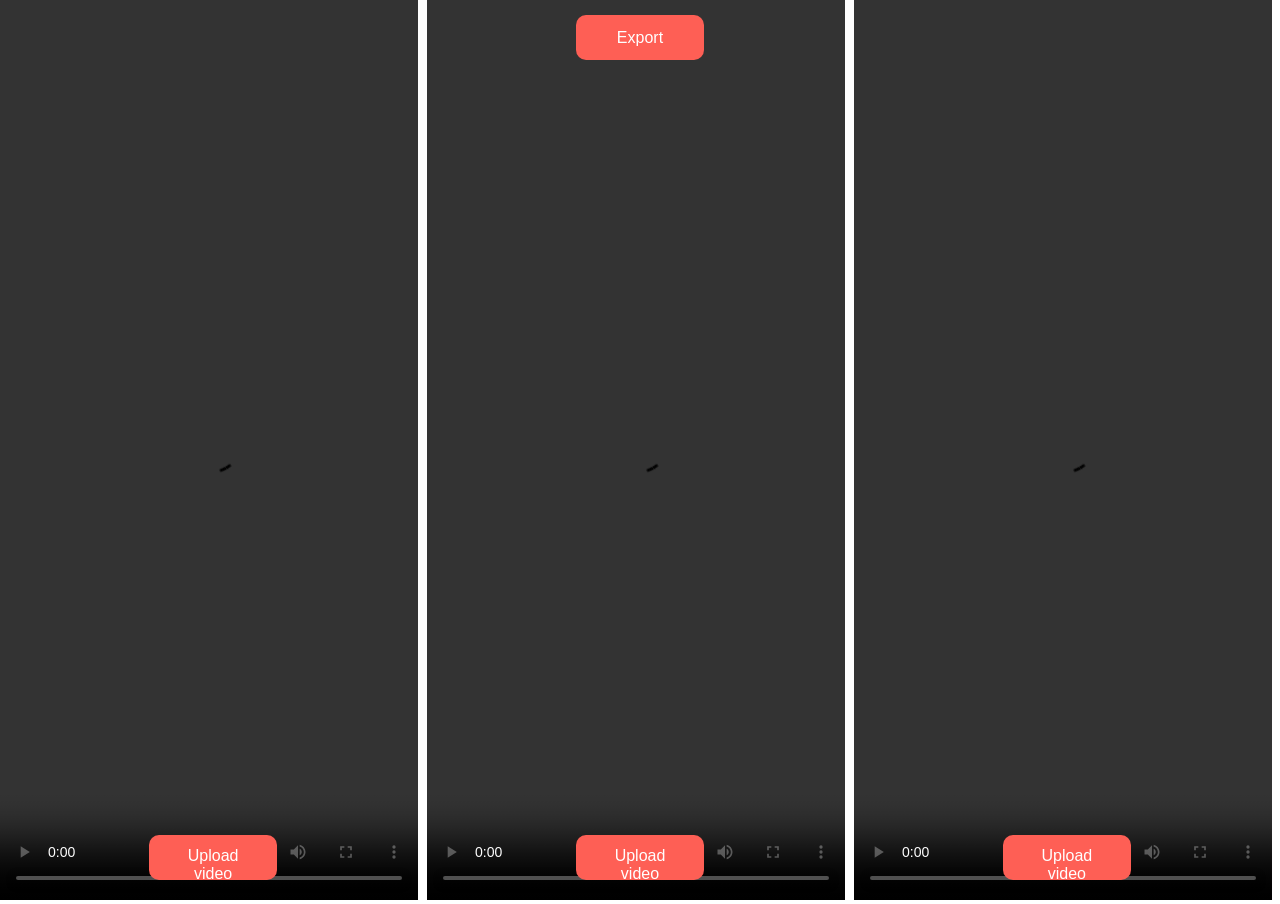
==== index.html @ 5500c2c6 "Add files via upload" ====
<!DOCTYPE html>
<html>
  <head>
        <link rel="stylesheet" href="style.css">
    <style>
      #loadingOverlay {
        position: absolute;
        top: 0;
        left: 0;
        width: 100%;
        height: 100%;
        background-color: rgba(0, 0, 0, 0.5);
        display: none;
        z-index: 999;
      }

      #loadingOverlay.active {
        display: flex;
        align-items: center;
        justify-content: center;
      }

      #loadingOverlay .loader {
        border: 16px solid #f3f3f3;
        border-top: 16px solid #3498db;
        border-radius: 50%;
        width: 120px;
        height: 120px;
        animation: spin 2s linear infinite;
      }

      @keyframes spin {
        0% {
          transform: rotate(0deg);
        }
        100% {
          transform: rotate(360deg);
        }
      }
    </style>
  </head>
  <body>
    <!-- Add the loading overlay -->
    <div id="loadingOverlay">
      <div class="loader"></div>
    </div>
    <div class="flex-container">
      <div class="flex-item">
        <input type="file" multiple accept="video/mp4" id="fileInput1" style="display:none">
        <button class="fancy-button" onclick="chooseFile(1)">Upload video</button>
        <div class="video1">
          <video class="vid1" id="videoPlayer1" width="450" height="540" controls>
            <source id="videoSource1" src="" type="video/mp4">
            Your browser does not support the video tag.
          </video>
          <img class="thumbnail" id="videoThumbnail1" src="" alt="Video Thumbnail" style="display: none;">
        </div>
      </div>
      <div class="flex-item">
        <button class="fancy-button2" id = "combineButton" onclick="combine()" >Export</button>
        <input type="file" multiple accept="video/mp4" id="fileInput2" style="display:none">
        <button class="fancy-button" onclick="chooseFile(2)">Upload video</button>
        <div class="video2">
          <video id="videoPlayer2" width="450" height="540" controls>
            <source id="videoSource2" src="" type="video/mp4">
            Your browser does not support the video tag.
          </video>
          <img class="thumbnail" id="videoThumbnail2" src="" alt="Video Thumbnail" style="display: none;">
        </div>
      </div>
      <div class="flex-item">
        <input type="file" multiple accept="video/mp4" id="fileInput3" style="display:none">
        <button class="fancy-button" onclick="chooseFile(3)">Upload video</button>
        <div class="video3">
          <video id="videoPlayer3" width="450" height="540" controls>
            <source id="videoSource3" src="" type="video/mp4">
            Your browser does not support the video tag.
          </video>
          <img class="thumbnail" id="videoThumbnail3" src="" alt="Video Thumbnail" style="display: none;">
        </div>
      </div>
    </div>
    
    <script src="script.js">
    </script>
    <script src="combine.js">
    </script>
  <script src="script.py"></script>
 
  <script>
  </script>
  </body>
</html>
---- style.css ----
* {
  height: 100vh;
}


html, body {margin: 0; height: 100%; overflow: hidden}


body {
  height: 100vh;
}

.loader {
  border: 16px solid #f3f3f3;
  border-top: 16px solid #3498db;
  border-radius: 50%;
  width: 120px;
  height: 120px;
  animation: spin 2s linear infinite;
}

@keyframes spin {
  0% { transform: rotate(0deg); }
  100% { transform: rotate(360deg); }
}

#loadingOverlay {
  position: absolute; /* Update the position to absolute */
  top: 0;
  left: 0;
  width: 100%;
  height: 100%;
  background-color: rgba(0, 0, 0, 0.5);
  display: none; /* Initially hidden */
  z-index: 999; /* Add a higher z-index value */
}

#loadingOverlay.active {
  display: flex;
  align-items: center;
  justify-content: center;
}



.flex-container {
    display: flex;
    justify-content: space-between;
    height: 100vh;
      }
  
  .flex-item {
    width: 33.3vw;
    height: 100vh;
    background-color: #ddd;
    position: relative;
  }
  
  .flex-item:nth-child(1) {
    background-color: white;
  }
  
  .flex-item:nth-child(2) {
    background-color: white;
  }
  
  .flex-item:nth-child(3) {
    background-color: white;
  }
  video {
    height:100vh;
    width: 98%;
  }
  
  .flex-item {
    position: relative; /* make the flex item a relative container for the button */
  }
  
  .fancy-button {
    position: absolute;
    bottom: 10px; /* adjust bottom distance from flex item */
    left: 50%; /* center horizontally */
    transform: translateX(-50%); /* adjust for button width */
    background-color: #FE5F55;
    border: none;
    border-radius: 10px;
    color: #fff;
    cursor: pointer;
    font-size: 16px;
    padding: 12px 24px;
    height: 5vh;
    width: 10vw;
    overflow: hidden;
    margin-bottom: 10px;
    z-index: 2342342948893423423;
  }
  
  
  .fancy-button::before {
    content: '';
    background-color: rgba(255, 255, 255, 0.2);
    border-radius: 50%;
    height: 120px;
    position: absolute;
    top: -60px;
    left: -60px;
    transform: scale(0);
    transition: transform 0.5s ease-out;
    width: 120px;
    z-index: 2342342948893423423;
  }
  
  .fancy-button:hover::before {
    transform: scale(2);
  }
  
  .fancy-button::after {
    content: '';
    background-color: rgba(255, 255, 255, 0.2);
    border-radius: 50%;
    height: 120px;
    position: absolute;
    top: -60px;
    right: -60px;
    transform: scale(0);
    transition: transform 0.5s ease-out;
    width: 120px;
    z-index: 2342342948893423423;
  }
  
  .fancy-button:hover::after {
    transform: scale(2);
  }
  
  .fancy-button:hover {
    background-color: #333745;
  }
  




  .fancy-button2 {
    position: absolute;
    top: 15px; /* adjust bottom distance from flex item */
    left: 50%; /* center horizontally */
    transform: translateX(-50%); /* adjust for button width */
    background-color: #FE5F55;
    border: none;
    border-radius: 10px;
    color: #fff;
    cursor: pointer;
    font-size: 16px;
    padding: 12px 24px;
    overflow: hidden;
    margin-bottom: 10px;
    /* make this: style="position: absolute; top: 0; left: 50%" */
    z-index: 2342342948893423423;
       height: 5vh;
    width: 10vw;
    
  }
  
  
  .fancy-button2::before {
    content: '';
    background-color: rgba(255, 255, 255, 0.2);
    border-radius: 50%;
    height: 120px;
    position: absolute;
    top: -60px;
    left: -60px;
    transform: scale(0);
    transition: transform 0.5s ease-out;
    width: 120px;
    z-index: 2342342948893423423;
  }
  
  .fancy-button2:hover::before {
    transform: scale(2);
  }
  
  .fancy-button2::after {
    content: '';
    background-color: rgba(255, 255, 255, 0.2);
    border-radius: 50%;
    height: 120px;
    position: absolute;
    top: -60px;
    right: -60px;
    transform: scale(0);
    transition: transform 0.5s ease-out;
    width: 120px;
    z-index: 2342342948893423423;
  }
  
  .fancy-button2:hover::after {
    transform: scale(2);
  }
  
  .fancy-button2:hover {
    background-color: #333745;
  }
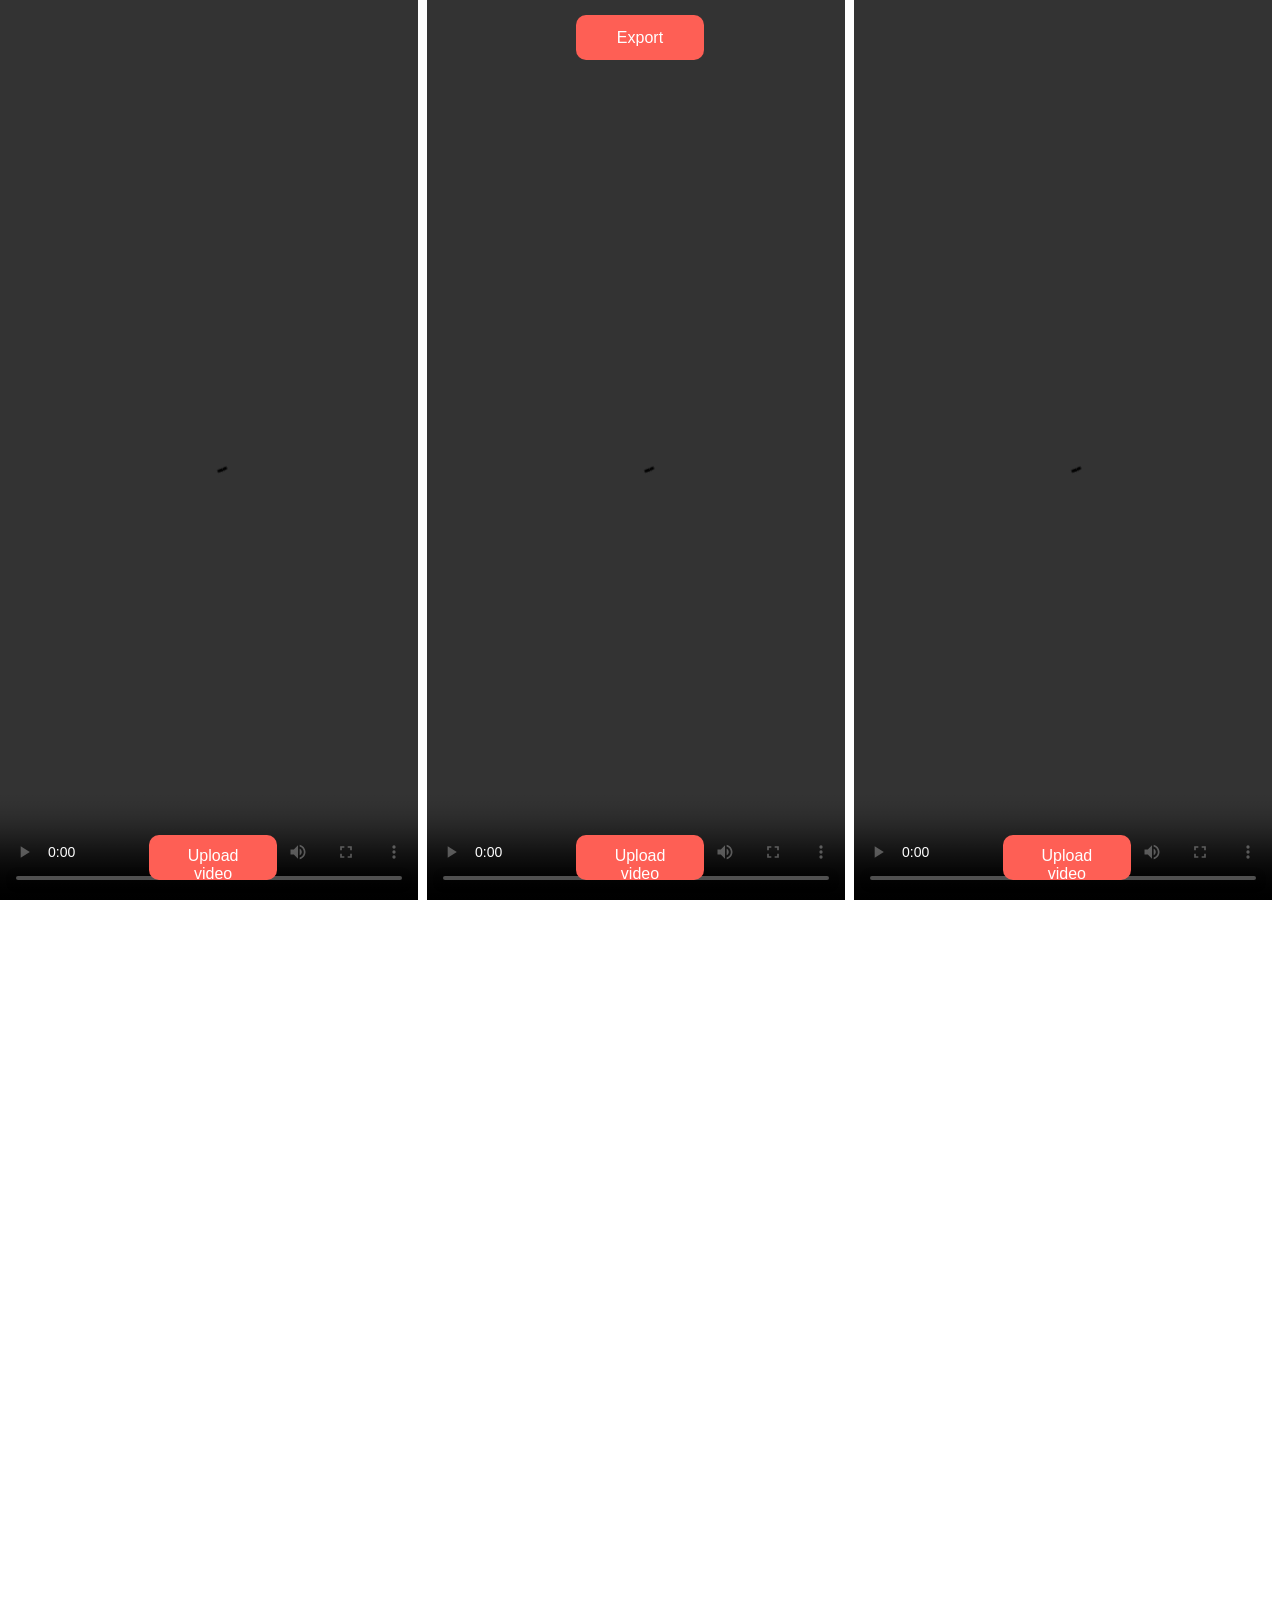
==== commit f7399b25: "Update index.html" ====
--- a/index.html
+++ b/index.html
@@ -46,7 +46,7 @@
     </div>
     <div class="flex-container">
       <div class="flex-item">
-        <input type="file" multiple accept="video/mp4" id="fileInput1" style="display:none">
+        <input type="file" multiple  id="fileInput1" style="display:none">
         <button class="fancy-button" onclick="chooseFile(1)">Upload video</button>
         <div class="video1">
           <video class="vid1" id="videoPlayer1" width="450" height="540" controls>
@@ -58,7 +58,7 @@
       </div>
       <div class="flex-item">
         <button class="fancy-button2" id = "combineButton" onclick="combine()" >Export</button>
-        <input type="file" multiple accept="video/mp4" id="fileInput2" style="display:none">
+        <input type="file" multiple  id="fileInput2" style="display:none">
         <button class="fancy-button" onclick="chooseFile(2)">Upload video</button>
         <div class="video2">
           <video id="videoPlayer2" width="450" height="540" controls>
@@ -69,7 +69,7 @@
         </div>
       </div>
       <div class="flex-item">
-        <input type="file" multiple accept="video/mp4" id="fileInput3" style="display:none">
+        <input type="file" multiple id="fileInput3" style="display:none">
         <button class="fancy-button" onclick="chooseFile(3)">Upload video</button>
         <div class="video3">
           <video id="videoPlayer3" width="450" height="540" controls>
@@ -79,7 +79,16 @@
           <img class="thumbnail" id="videoThumbnail3" src="" alt="Video Thumbnail" style="display: none;">
         </div>
       </div>
+
     </div>
+ <div>
+        <button class="fancy-button3" onclick="uploadAudio()">Upload audio</button>
+        <input type="file" id="audioInput" style="display:none">
+      </div>
+    </div>
+
+
+
     
     <script src="script.js">
     </script>
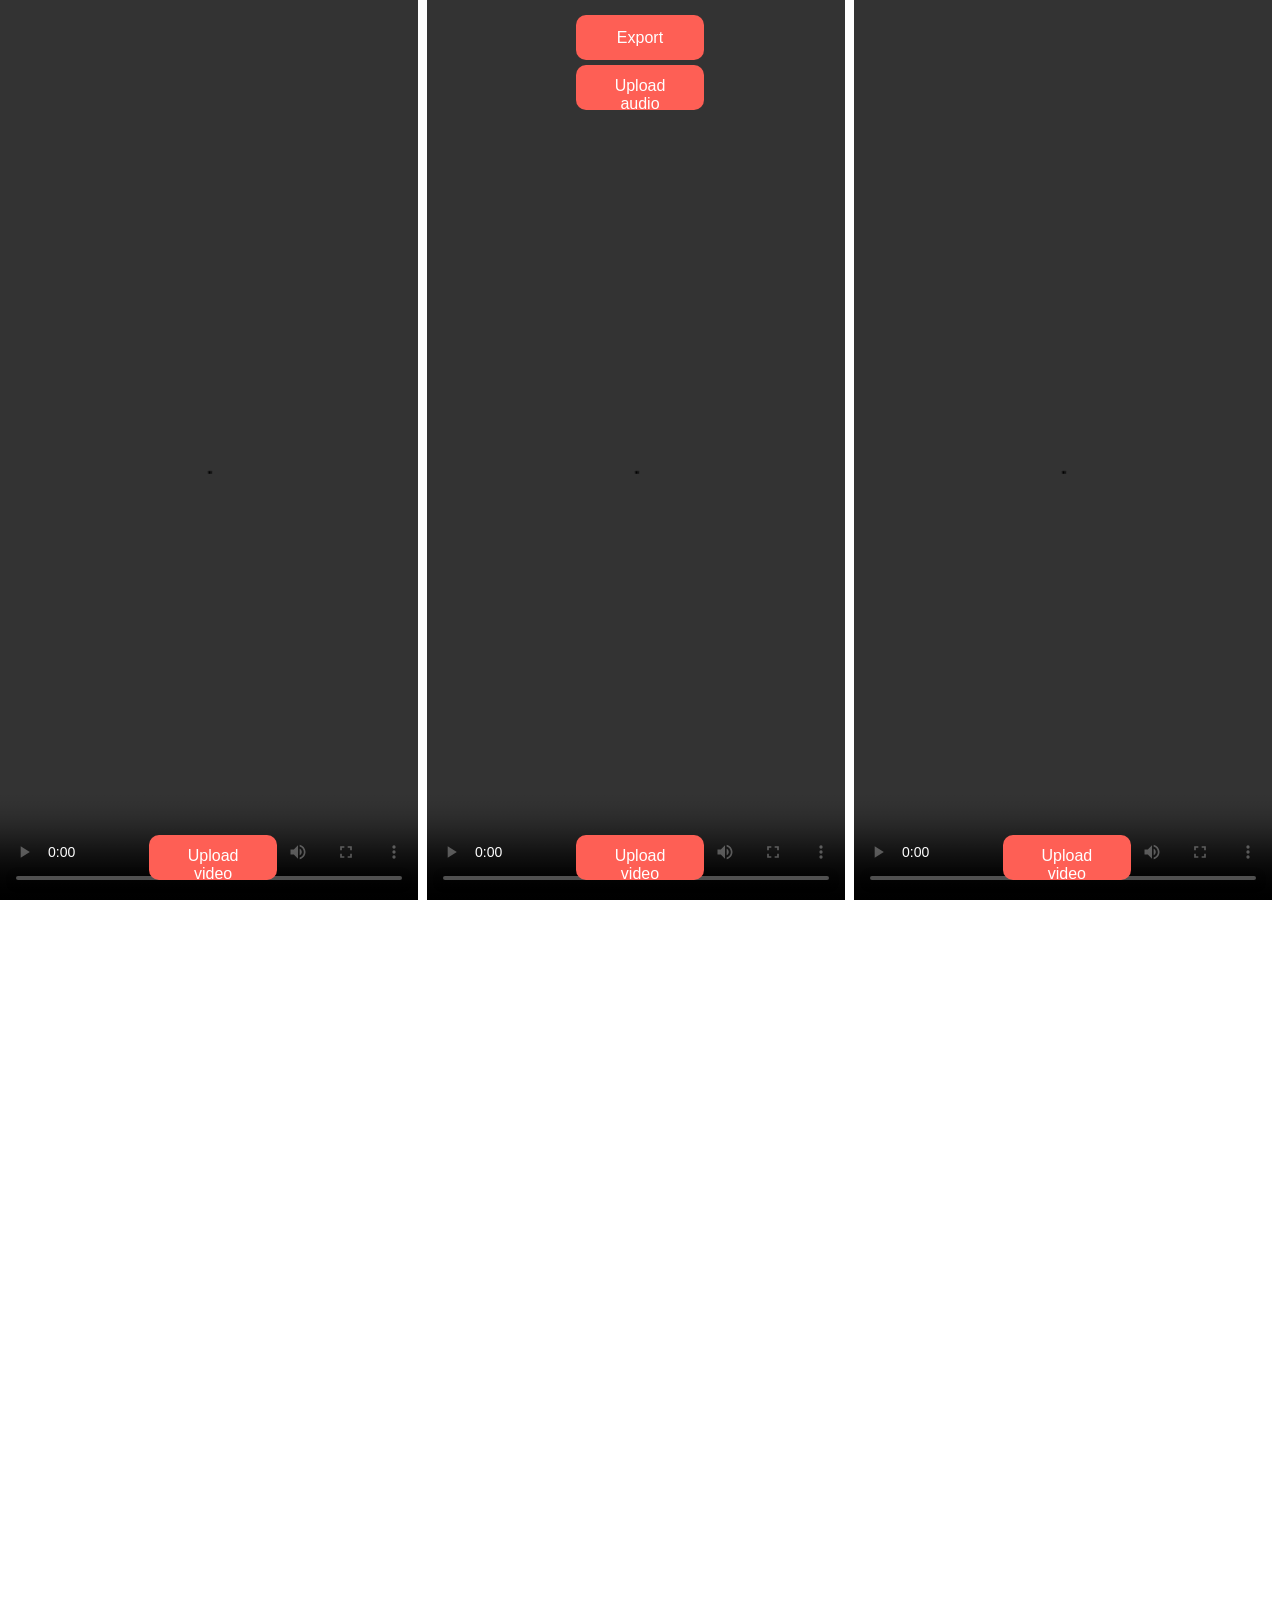
==== commit 6e1e06ce: "move file" ====
--- a/index.html
+++ b/index.html
@@ -90,11 +90,10 @@
 
 
     
-    <script src="script.js">
+    <script src="static/script.js">
     </script>
-    <script src="combine.js">
+    <script src="static/combine.js">
     </script>
-  <script src="script.py"></script>
  
   <script>
   </script>
--- a/style.css
+++ b/style.css
@@ -1,8 +1,3 @@
-
-
-
-
-
 
 
 
@@ -209,4 +204,67 @@
   .fancy-button2:hover {
     background-color: #333745;
   }
-  +  
+
+  .fancy-button3 {
+    position: absolute;
+    top: 65px; /* adjust bottom distance from flex item */
+    left: 50%; /* center horizontally */
+    transform: translateX(-50%); /* adjust for button width */
+    background-color: #FE5F55;
+    border: none;
+    border-radius: 10px;
+    color: #fff;
+    cursor: pointer;
+    font-size: 16px;
+    padding: 12px 24px;
+    overflow: hidden;
+    margin-bottom: 10px;
+    /* make this: style="position: absolute; top: 0; left: 50%" */
+    z-index: 2342342948893423423;
+       height: 5vh;
+    width: 10vw;
+    
+  }
+  
+  
+  .fancy-button3::before {
+    content: '';
+    background-color: rgba(255, 255, 255, 0.2);
+    border-radius: 50%;
+    height: 120px;
+    position: absolute;
+    top: -60px;
+    left: -60px;
+    transform: scale(0);
+    transition: transform 0.5s ease-out;
+    width: 120px;
+    z-index: 2342342948893423423;
+  }
+  
+  .fancy-button3:hover::before {
+    transform: scale(2);
+  }
+  
+  .fancy-button3::after {
+    content: '';
+    background-color: rgba(255, 255, 255, 0.2);
+    border-radius: 50%;
+    height: 120px;
+    position: absolute;
+    top: -60px;
+    right: -60px;
+    transform: scale(0);
+    transition: transform 0.5s ease-out;
+    width: 120px;
+    z-index: 2342342948893423423;
+  }
+  
+  .fancy-button3:hover::after {
+    transform: scale(2);
+  }
+  
+  .fancy-button3:hover {
+    background-color: #333745;
+  }
+  
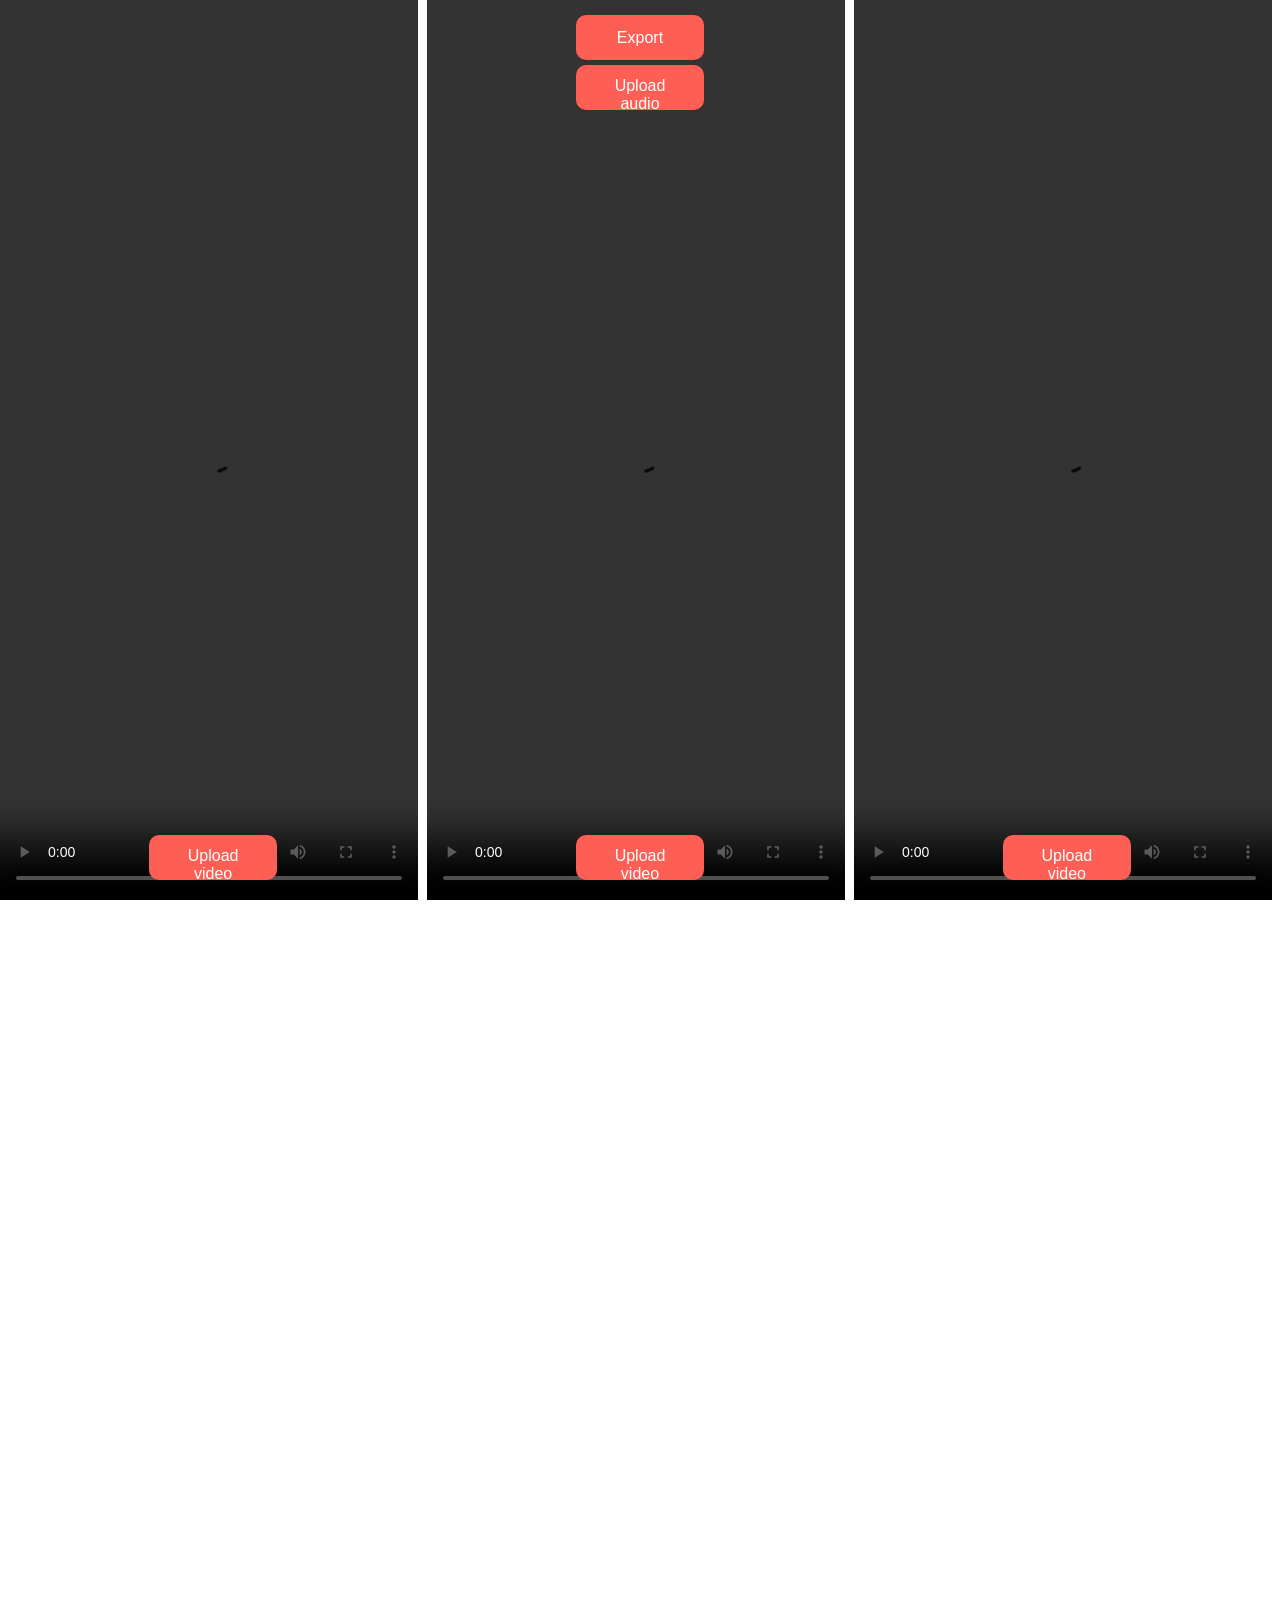
==== commit 223411f5: "patch" ====
--- a/index.html
+++ b/index.html
@@ -90,9 +90,9 @@
 
 
     
-    <script src="static/script.js">
+    <script src="script.js">
     </script>
-    <script src="static/combine.js">
+    <script src="combine.js">
     </script>
  
   <script>
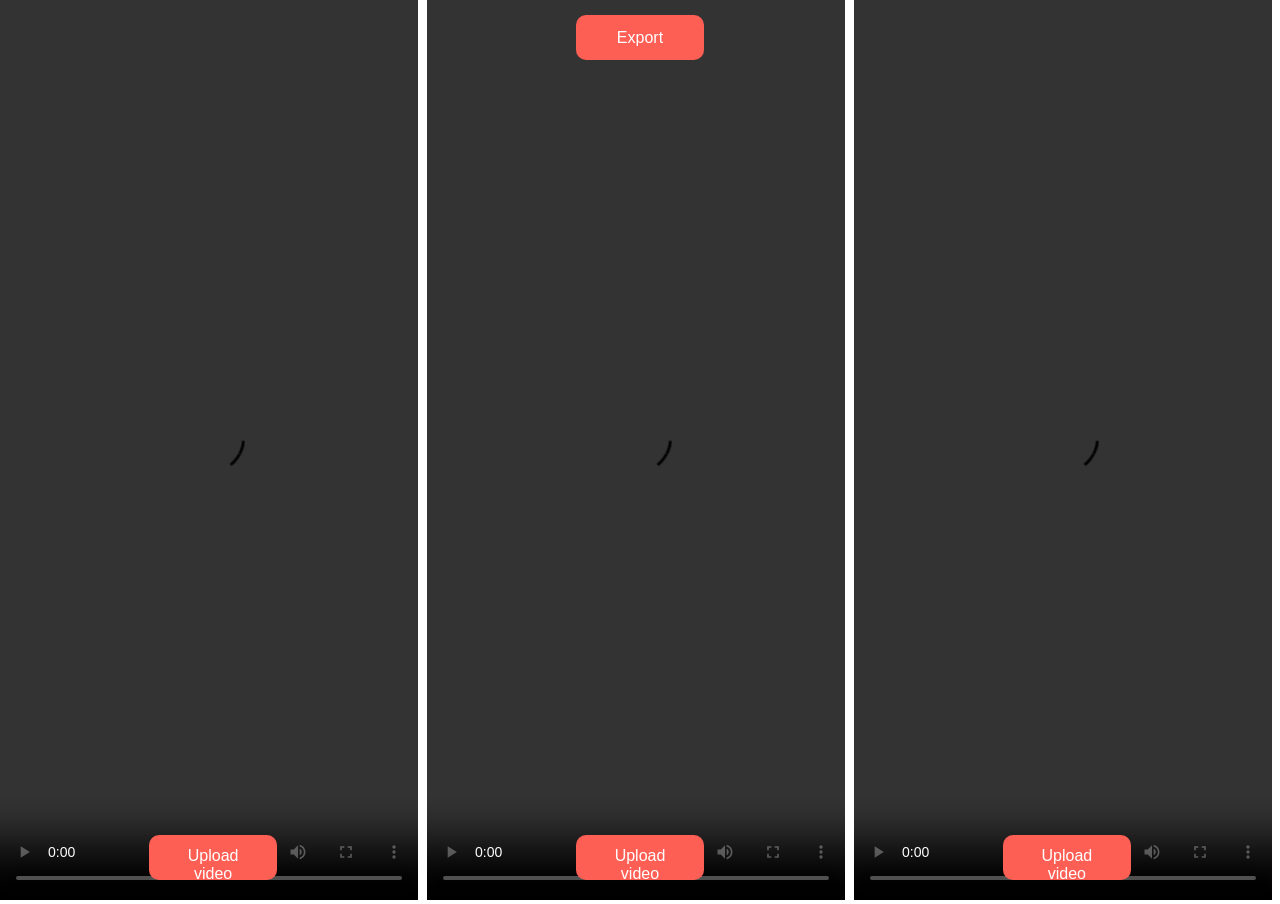
==== commit 0ad8235b: "update v2" ====
--- a/index.html
+++ b/index.html
@@ -1,7 +1,7 @@
 <!DOCTYPE html>
 <html>
   <head>
-        <link rel="stylesheet" href="style.css">
+        <link rel="stylesheet" href="static/style.css">
     <style>
       #loadingOverlay {
         position: absolute;
@@ -46,7 +46,7 @@
     </div>
     <div class="flex-container">
       <div class="flex-item">
-        <input type="file" multiple  id="fileInput1" style="display:none">
+        <input type="file" multiple accept="video/mp4" id="fileInput1" style="display:none">
         <button class="fancy-button" onclick="chooseFile(1)">Upload video</button>
         <div class="video1">
           <video class="vid1" id="videoPlayer1" width="450" height="540" controls>
@@ -58,7 +58,7 @@
       </div>
       <div class="flex-item">
         <button class="fancy-button2" id = "combineButton" onclick="combine()" >Export</button>
-        <input type="file" multiple  id="fileInput2" style="display:none">
+        <input type="file" multiple accept="video/mp4" id="fileInput2" style="display:none">
         <button class="fancy-button" onclick="chooseFile(2)">Upload video</button>
         <div class="video2">
           <video id="videoPlayer2" width="450" height="540" controls>
@@ -69,7 +69,7 @@
         </div>
       </div>
       <div class="flex-item">
-        <input type="file" multiple id="fileInput3" style="display:none">
+        <input type="file" multiple accept="video/mp4" id="fileInput3" style="display:none">
         <button class="fancy-button" onclick="chooseFile(3)">Upload video</button>
         <div class="video3">
           <video id="videoPlayer3" width="450" height="540" controls>
@@ -79,20 +79,9 @@
           <img class="thumbnail" id="videoThumbnail3" src="" alt="Video Thumbnail" style="display: none;">
         </div>
       </div>
-
     </div>
- <div>
-        <button class="fancy-button3" onclick="uploadAudio()">Upload audio</button>
-        <input type="file" id="audioInput" style="display:none">
-      </div>
-    </div>
-
-
-
     
-    <script src="script.js">
-    </script>
-    <script src="combine.js">
+    <script src="static/script.js">
     </script>
  
   <script>
--- a/static/style.css
+++ b/static/style.css
@@ -0,0 +1,212 @@
+
+
+
+
+
+
+
+
+* {
+  height: 100vh;
+}
+
+
+html, body {margin: 0; height: 100%; overflow: hidden}
+
+
+body {
+  height: 100vh;
+}
+
+.loader {
+  border: 16px solid #f3f3f3;
+  border-top: 16px solid #3498db;
+  border-radius: 50%;
+  width: 120px;
+  height: 120px;
+  animation: spin 2s linear infinite;
+}
+
+@keyframes spin {
+  0% { transform: rotate(0deg); }
+  100% { transform: rotate(360deg); }
+}
+
+#loadingOverlay {
+  position: absolute; /* Update the position to absolute */
+  top: 0;
+  left: 0;
+  width: 100%;
+  height: 100%;
+  background-color: rgba(0, 0, 0, 0.5);
+  display: none; /* Initially hidden */
+  z-index: 999; /* Add a higher z-index value */
+}
+
+#loadingOverlay.active {
+  display: flex;
+  align-items: center;
+  justify-content: center;
+}
+
+
+
+.flex-container {
+    display: flex;
+    justify-content: space-between;
+    height: 100vh;
+      }
+  
+  .flex-item {
+    width: 33.3vw;
+    height: 100vh;
+    background-color: #ddd;
+    position: relative;
+  }
+  
+  .flex-item:nth-child(1) {
+    background-color: white;
+  }
+  
+  .flex-item:nth-child(2) {
+    background-color: white;
+  }
+  
+  .flex-item:nth-child(3) {
+    background-color: white;
+  }
+  video {
+    height:100vh;
+    width: 98%;
+  }
+  
+  .flex-item {
+    position: relative; /* make the flex item a relative container for the button */
+  }
+  
+  .fancy-button {
+    position: absolute;
+    bottom: 10px; /* adjust bottom distance from flex item */
+    left: 50%; /* center horizontally */
+    transform: translateX(-50%); /* adjust for button width */
+    background-color: #FE5F55;
+    border: none;
+    border-radius: 10px;
+    color: #fff;
+    cursor: pointer;
+    font-size: 16px;
+    padding: 12px 24px;
+    height: 5vh;
+    width: 10vw;
+    overflow: hidden;
+    margin-bottom: 10px;
+    z-index: 2342342948893423423;
+  }
+  
+  
+  .fancy-button::before {
+    content: '';
+    background-color: rgba(255, 255, 255, 0.2);
+    border-radius: 50%;
+    height: 120px;
+    position: absolute;
+    top: -60px;
+    left: -60px;
+    transform: scale(0);
+    transition: transform 0.5s ease-out;
+    width: 120px;
+    z-index: 2342342948893423423;
+  }
+  
+  .fancy-button:hover::before {
+    transform: scale(2);
+  }
+  
+  .fancy-button::after {
+    content: '';
+    background-color: rgba(255, 255, 255, 0.2);
+    border-radius: 50%;
+    height: 120px;
+    position: absolute;
+    top: -60px;
+    right: -60px;
+    transform: scale(0);
+    transition: transform 0.5s ease-out;
+    width: 120px;
+    z-index: 2342342948893423423;
+  }
+  
+  .fancy-button:hover::after {
+    transform: scale(2);
+  }
+  
+  .fancy-button:hover {
+    background-color: #333745;
+  }
+  
+
+
+
+
+  .fancy-button2 {
+    position: absolute;
+    top: 15px; /* adjust bottom distance from flex item */
+    left: 50%; /* center horizontally */
+    transform: translateX(-50%); /* adjust for button width */
+    background-color: #FE5F55;
+    border: none;
+    border-radius: 10px;
+    color: #fff;
+    cursor: pointer;
+    font-size: 16px;
+    padding: 12px 24px;
+    overflow: hidden;
+    margin-bottom: 10px;
+    /* make this: style="position: absolute; top: 0; left: 50%" */
+    z-index: 2342342948893423423;
+       height: 5vh;
+    width: 10vw;
+    
+  }
+  
+  
+  .fancy-button2::before {
+    content: '';
+    background-color: rgba(255, 255, 255, 0.2);
+    border-radius: 50%;
+    height: 120px;
+    position: absolute;
+    top: -60px;
+    left: -60px;
+    transform: scale(0);
+    transition: transform 0.5s ease-out;
+    width: 120px;
+    z-index: 2342342948893423423;
+  }
+  
+  .fancy-button2:hover::before {
+    transform: scale(2);
+  }
+  
+  .fancy-button2::after {
+    content: '';
+    background-color: rgba(255, 255, 255, 0.2);
+    border-radius: 50%;
+    height: 120px;
+    position: absolute;
+    top: -60px;
+    right: -60px;
+    transform: scale(0);
+    transition: transform 0.5s ease-out;
+    width: 120px;
+    z-index: 2342342948893423423;
+  }
+  
+  .fancy-button2:hover::after {
+    transform: scale(2);
+  }
+  
+  .fancy-button2:hover {
+    background-color: #333745;
+  }
+  
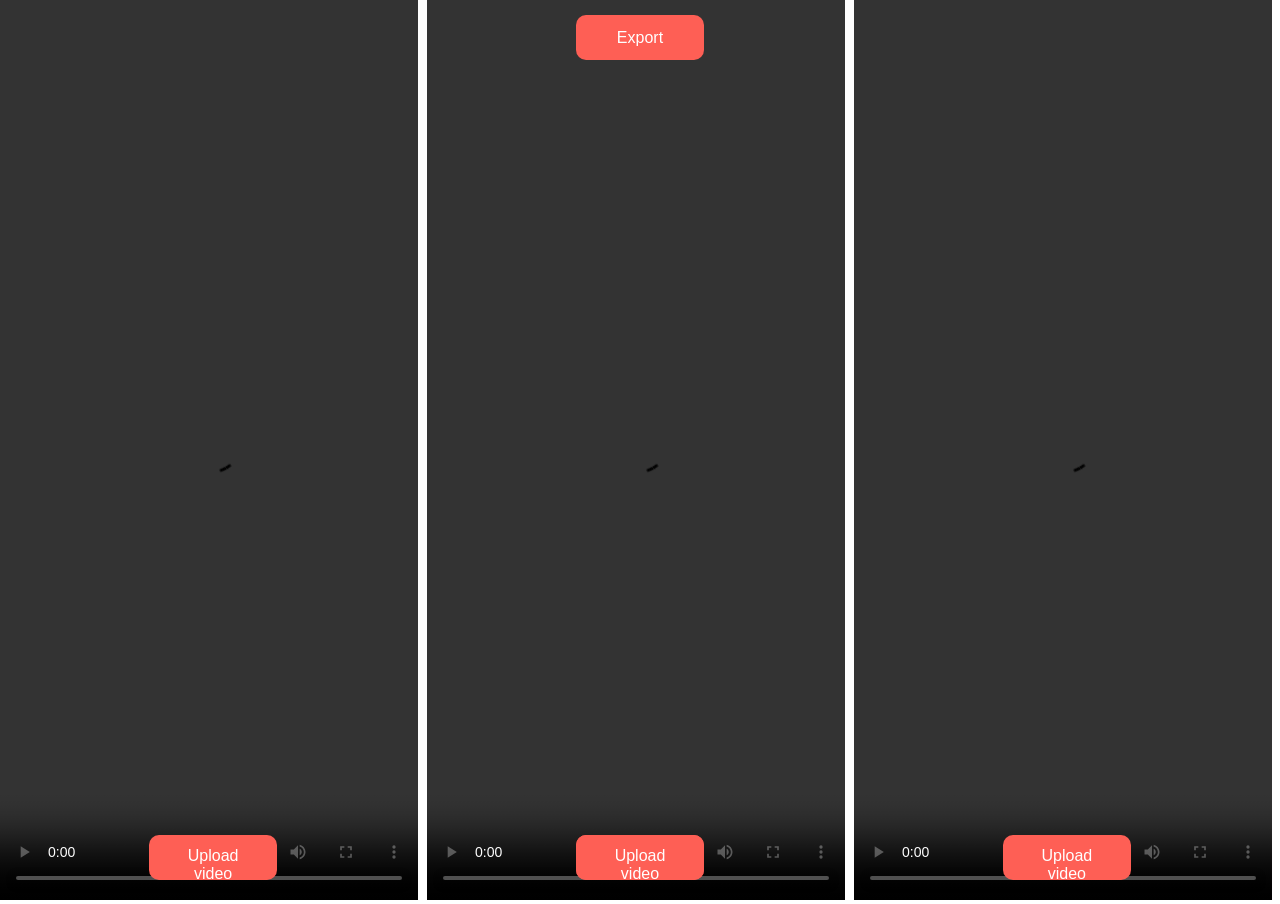
==== commit 107b125d: "Update index.html" ====
--- a/index.html
+++ b/index.html
@@ -57,7 +57,10 @@
         </div>
       </div>
       <div class="flex-item">
-        <button class="fancy-button2" id = "combineButton" onclick="combine()" >Export</button>
+        <button class="fancy-button2" id = "combineButton" onclick="combine()">Export</button>
+        <!-- Input field for the audio file -->
+        <input type="file" accept="audio/*" id="audioInput" style="display:none">
+        <button class="fancy-button" onclick="document.getElementById('audioInput').click()">Upload Audio</button>
         <input type="file" multiple accept="video/mp4" id="fileInput2" style="display:none">
         <button class="fancy-button" onclick="chooseFile(2)">Upload video</button>
         <div class="video2">
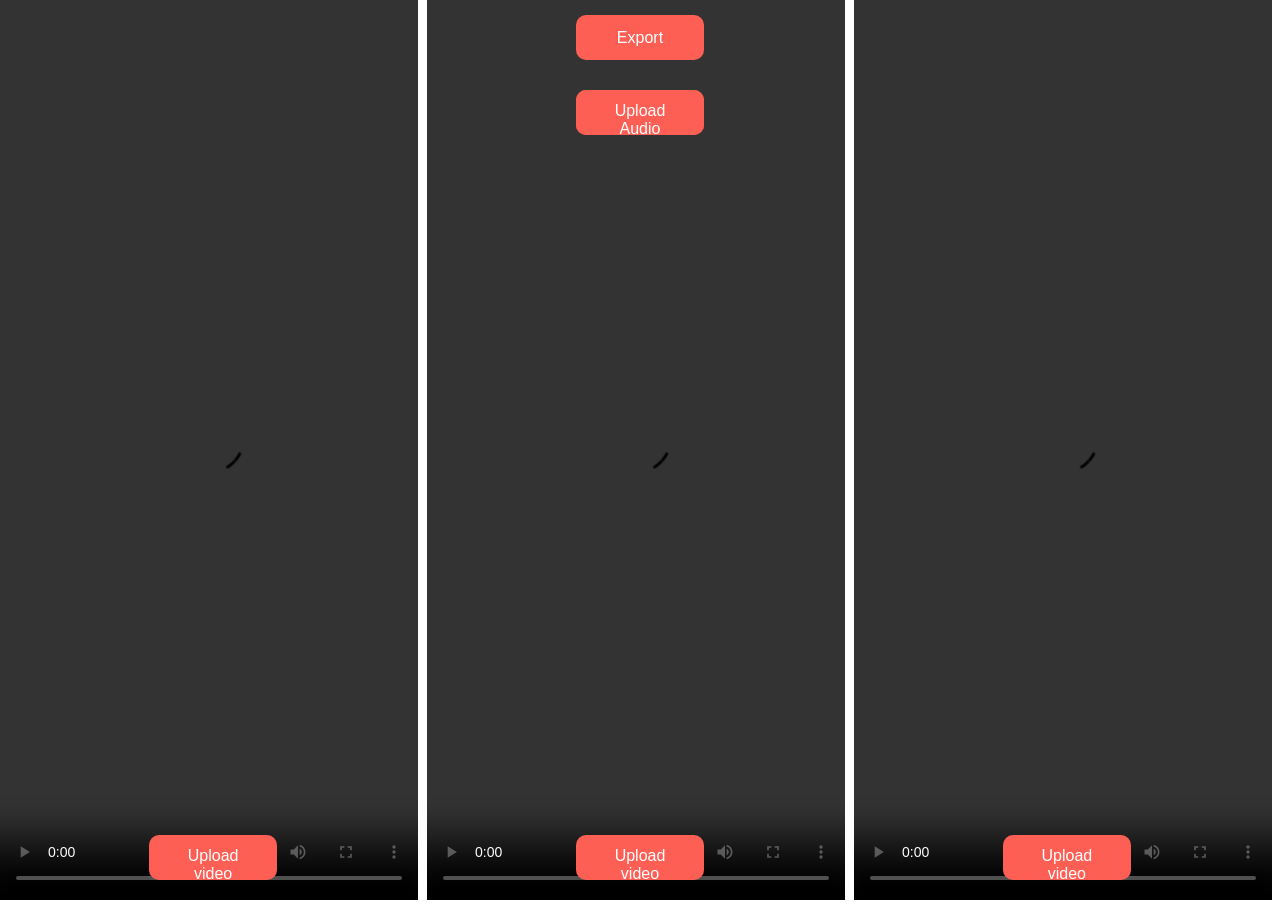
==== commit c8c1997c: "Update index.html" ====
--- a/index.html
+++ b/index.html
@@ -60,9 +60,13 @@
         <button class="fancy-button2" id = "combineButton" onclick="combine()">Export</button>
         <!-- Input field for the audio file -->
         <input type="file" accept="audio/*" id="audioInput" style="display:none">
-        <button class="fancy-button" onclick="document.getElementById('audioInput').click()">Upload Audio</button>
+        <button class="fancy-button-audio" onclick="document.getElementById('audioInput').click()">Upload Audio</button>
         <input type="file" multiple accept="video/mp4" id="fileInput2" style="display:none">
         <button class="fancy-button" onclick="chooseFile(2)">Upload video</button>
+          <!-- <button class="fancy-button-audio" onclick="uploadAudio()">Upload audio</button>
+          <input type="file" id="audioInput" style="display:none"> -->
+          <input type="file" accept="audio/*" id="audioInput" style="display:none">
+        <button class="fancy-button-audio" onclick="document.getElementById('audioInput').click()">Upload Audio</button>
         <div class="video2">
           <video id="videoPlayer2" width="450" height="540" controls>
             <source id="videoSource2" src="" type="video/mp4">
@@ -71,6 +75,7 @@
           <img class="thumbnail" id="videoThumbnail2" src="" alt="Video Thumbnail" style="display: none;">
         </div>
       </div>
+      
       <div class="flex-item">
         <input type="file" multiple accept="video/mp4" id="fileInput3" style="display:none">
         <button class="fancy-button" onclick="chooseFile(3)">Upload video</button>
@@ -84,6 +89,7 @@
       </div>
     </div>
     
+    
     <script src="static/script.js">
     </script>
  
--- a/static/style.css
+++ b/static/style.css
@@ -1,11 +1,3 @@
-
-
-
-
-
-
-
-
 * {
   height: 100vh;
 }
@@ -209,4 +201,26 @@
   .fancy-button2:hover {
     background-color: #333745;
   }
-  +  
+  .fancy-button-audio {
+    position: absolute;
+    top: 10%; /* adjust bottom distance from flex item */
+    left: 50%; /* center horizontally */
+    transform: translateX(-50%); /* adjust for button width */
+    background-color: #FE5F55;
+    border: none;
+    border-radius: 10px;
+    color: #fff;
+    cursor: pointer;
+    font-size: 16px;
+    padding: 12px 24px;
+    height: 5vh;
+    width: 10vw;
+    overflow: hidden;
+    z-index: 2342342948893423423;
+  }
+  
+  .fancy-button-audio:hover {
+    background-color: #333745;
+  }
+  
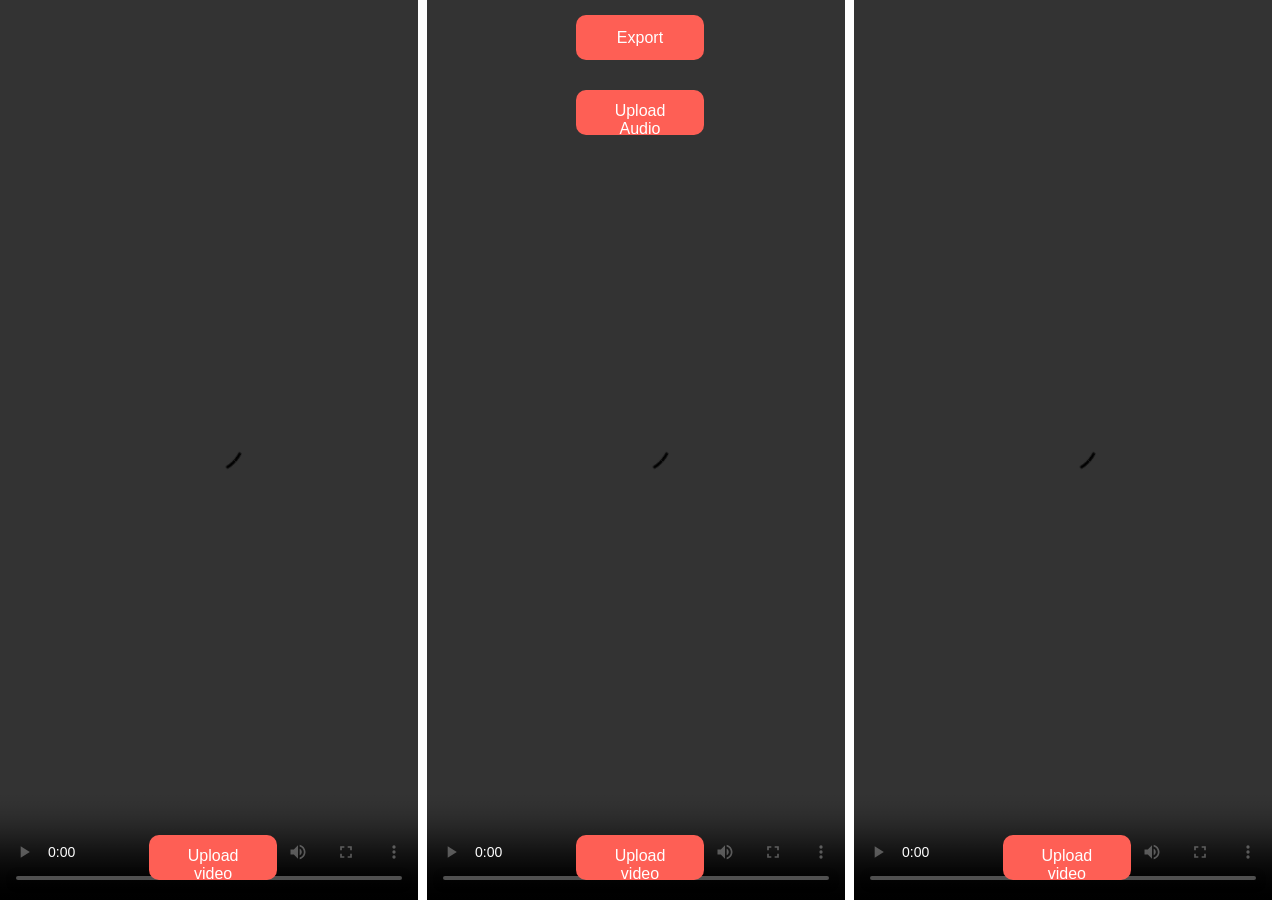
==== commit 4c297e08: "Update index.html" ====
--- a/index.html
+++ b/index.html
@@ -59,14 +59,10 @@
       <div class="flex-item">
         <button class="fancy-button2" id = "combineButton" onclick="combine()">Export</button>
         <!-- Input field for the audio file -->
-        <input type="file" accept="audio/*" id="audioInput" style="display:none">
+        <input type="file" accept="audio/mp3" id="audioInput" style="display:none">
         <button class="fancy-button-audio" onclick="document.getElementById('audioInput').click()">Upload Audio</button>
         <input type="file" multiple accept="video/mp4" id="fileInput2" style="display:none">
         <button class="fancy-button" onclick="chooseFile(2)">Upload video</button>
-          <!-- <button class="fancy-button-audio" onclick="uploadAudio()">Upload audio</button>
-          <input type="file" id="audioInput" style="display:none"> -->
-          <input type="file" accept="audio/*" id="audioInput" style="display:none">
-        <button class="fancy-button-audio" onclick="document.getElementById('audioInput').click()">Upload Audio</button>
         <div class="video2">
           <video id="videoPlayer2" width="450" height="540" controls>
             <source id="videoSource2" src="" type="video/mp4">
